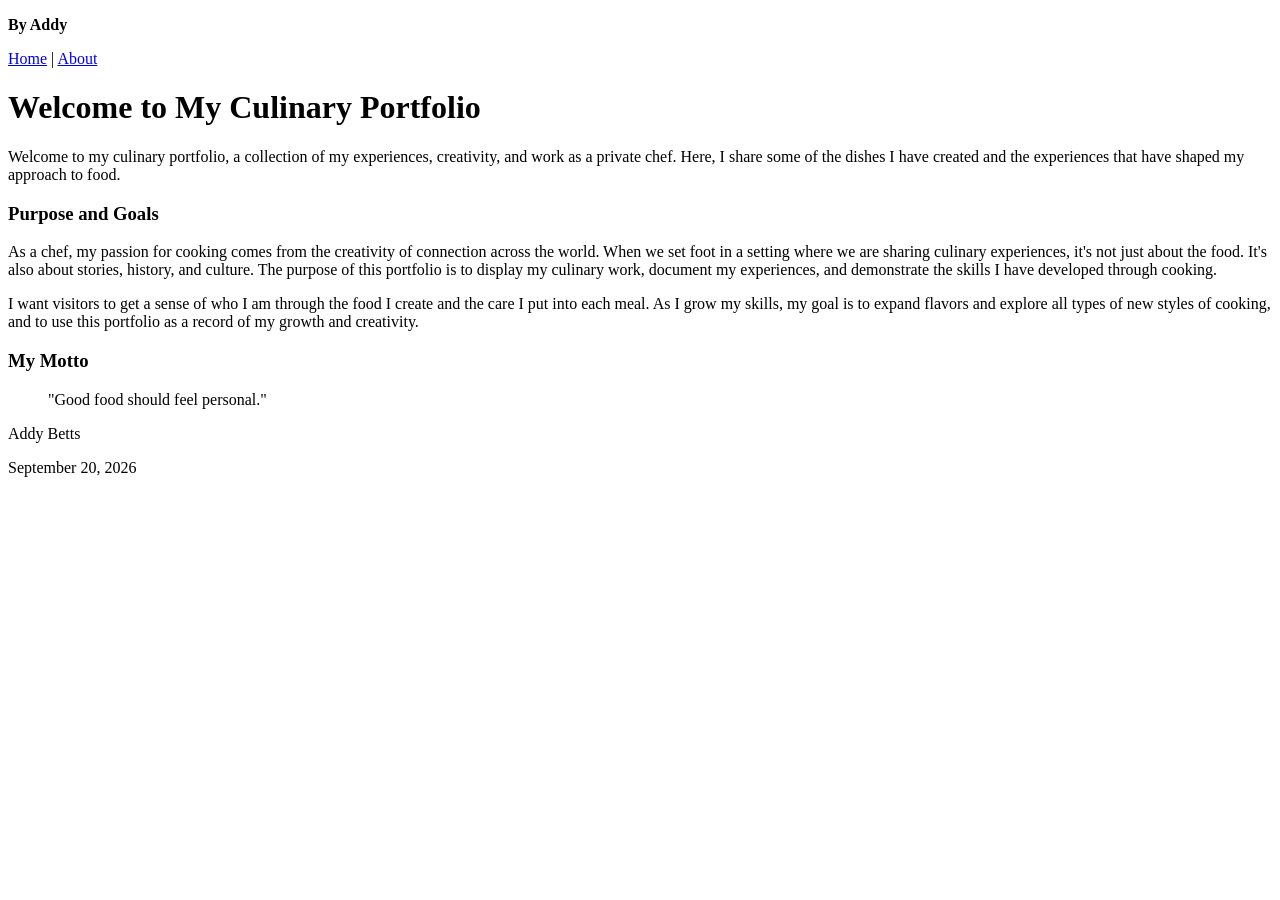
==== index.html @ 5bc896d7 "Add initial HTML structure for culinary portfolio" ====
<!DOCTYPE html>
<html lang="en">
  <head>
    <meta charset="UTF-8">
    <title>By Addy | Private Chef &amp; Culinary Portfolio</title>
  </head>
  <body>

    <!-- ===== Header: logo and navigation (shared template) ===== -->
    <header>
      <p><strong>By Addy</strong></p>
      <nav>
        <a href="index.html">Home</a> |
        <a href="about.html">About</a>
      </nav>
    </header>

    <!-- ===== Main content ===== -->
    <main>
      <h1>Welcome to My Culinary Portfolio</h1>

      <p>
        Welcome to my culinary portfolio, a collection of my experiences,
        creativity, and work as a private chef. Here, I share some of the dishes
        I have created and the experiences that have shaped my approach to food.
      </p>

      <h3>Purpose and Goals</h3>
      <p>
        As a chef, my passion for cooking comes from the creativity of connection
        across the world. When we set foot in a setting where we are sharing
        culinary experiences, it's not just about the food. It's also about
        stories, history, and culture. The purpose of this portfolio is to
        display my culinary work, document my experiences, and demonstrate the
        skills I have developed through cooking.
      </p>
      <p>
        I want visitors to get a sense of who I am through the food I create and
        the care I put into each meal. As I grow my skills, my goal is to expand
        flavors and explore all types of new styles of cooking, and to use this
        portfolio as a record of my growth and creativity.
      </p>

      <h3>My Motto</h3>
      <blockquote>
        <p>"Good food should feel personal."</p>
      </blockquote>
    </main>

    <!-- ===== Footer: name and current date ===== -->
    <footer>
      <p>Addy Betts</p>
      <p>September 20, 2026</p>
    </footer>

  </body>
</html>
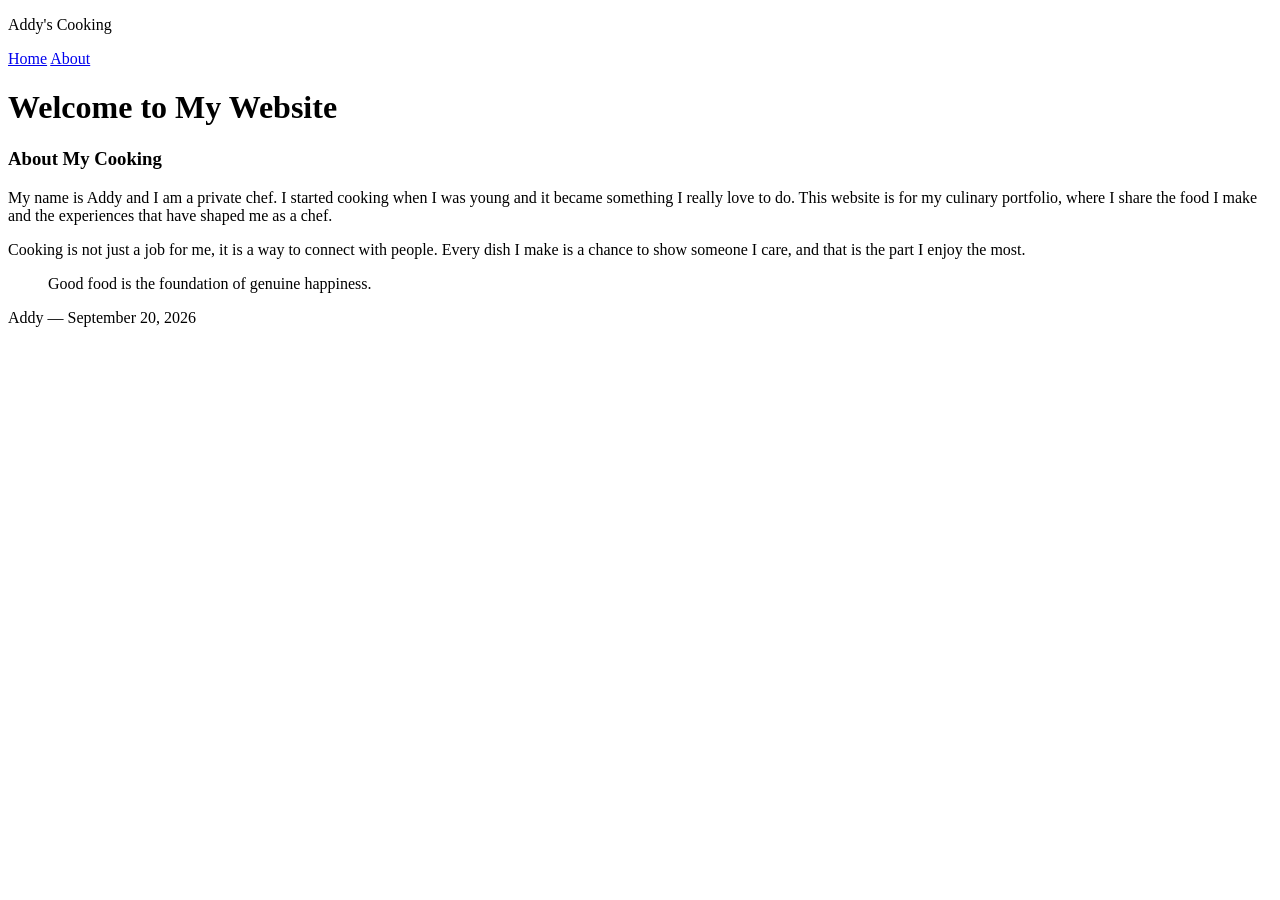
==== commit 7d68c6a3: "Revise index.html for new branding and content Updated the content and structure of the index.html f" ====
--- a/index.html
+++ b/index.html
@@ -1,57 +1,43 @@
 <!DOCTYPE html>
 <html lang="en">
-  <head>
-    <meta charset="UTF-8">
-    <title>By Addy | Private Chef &amp; Culinary Portfolio</title>
-  </head>
-  <body>
+<head>
+<meta charset="UTF-8">
+<title>Addy's Cooking</title>
+</head>
+<body>
 
-    <!-- ===== Header: logo and navigation (shared template) ===== -->
-    <header>
-      <p><strong>By Addy</strong></p>
-      <nav>
-        <a href="index.html">Home</a> |
-        <a href="about.html">About</a>
-      </nav>
-    </header>
+<header>
+<p>Addy's Cooking</p>
+<nav>
+<a href="index.html">Home</a>
+<a href="about.html">About</a>
+</nav>
+</header>
 
-    <!-- ===== Main content ===== -->
-    <main>
-      <h1>Welcome to My Culinary Portfolio</h1>
+<main>
 
-      <p>
-        Welcome to my culinary portfolio, a collection of my experiences,
-        creativity, and work as a private chef. Here, I share some of the dishes
-        I have created and the experiences that have shaped my approach to food.
-      </p>
+<h1>Welcome to My Website</h1>
 
-      <h3>Purpose and Goals</h3>
-      <p>
-        As a chef, my passion for cooking comes from the creativity of connection
-        across the world. When we set foot in a setting where we are sharing
-        culinary experiences, it's not just about the food. It's also about
-        stories, history, and culture. The purpose of this portfolio is to
-        display my culinary work, document my experiences, and demonstrate the
-        skills I have developed through cooking.
-      </p>
-      <p>
-        I want visitors to get a sense of who I am through the food I create and
-        the care I put into each meal. As I grow my skills, my goal is to expand
-        flavors and explore all types of new styles of cooking, and to use this
-        portfolio as a record of my growth and creativity.
-      </p>
+<h3>About My Cooking</h3>
 
-      <h3>My Motto</h3>
-      <blockquote>
-        <p>"Good food should feel personal."</p>
-      </blockquote>
-    </main>
+<p>My name is Addy and I am a private chef. I started cooking when I was
+young and it became something I really love to do. This website is for my
+culinary portfolio, where I share the food I make and the experiences that
+have shaped me as a chef.</p>
 
-    <!-- ===== Footer: name and current date ===== -->
-    <footer>
-      <p>Addy Betts</p>
-      <p>September 20, 2026</p>
-    </footer>
+<p>Cooking is not just a job for me, it is a way to connect with people.
+Every dish I make is a chance to show someone I care, and that is the part
+I enjoy the most.</p>
 
-  </body>
+<blockquote>
+Good food is the foundation of genuine happiness.
+</blockquote>
+
+</main>
+
+<footer>
+<p>Addy &mdash; September 20, 2026</p>
+</footer>
+
+</body>
 </html>
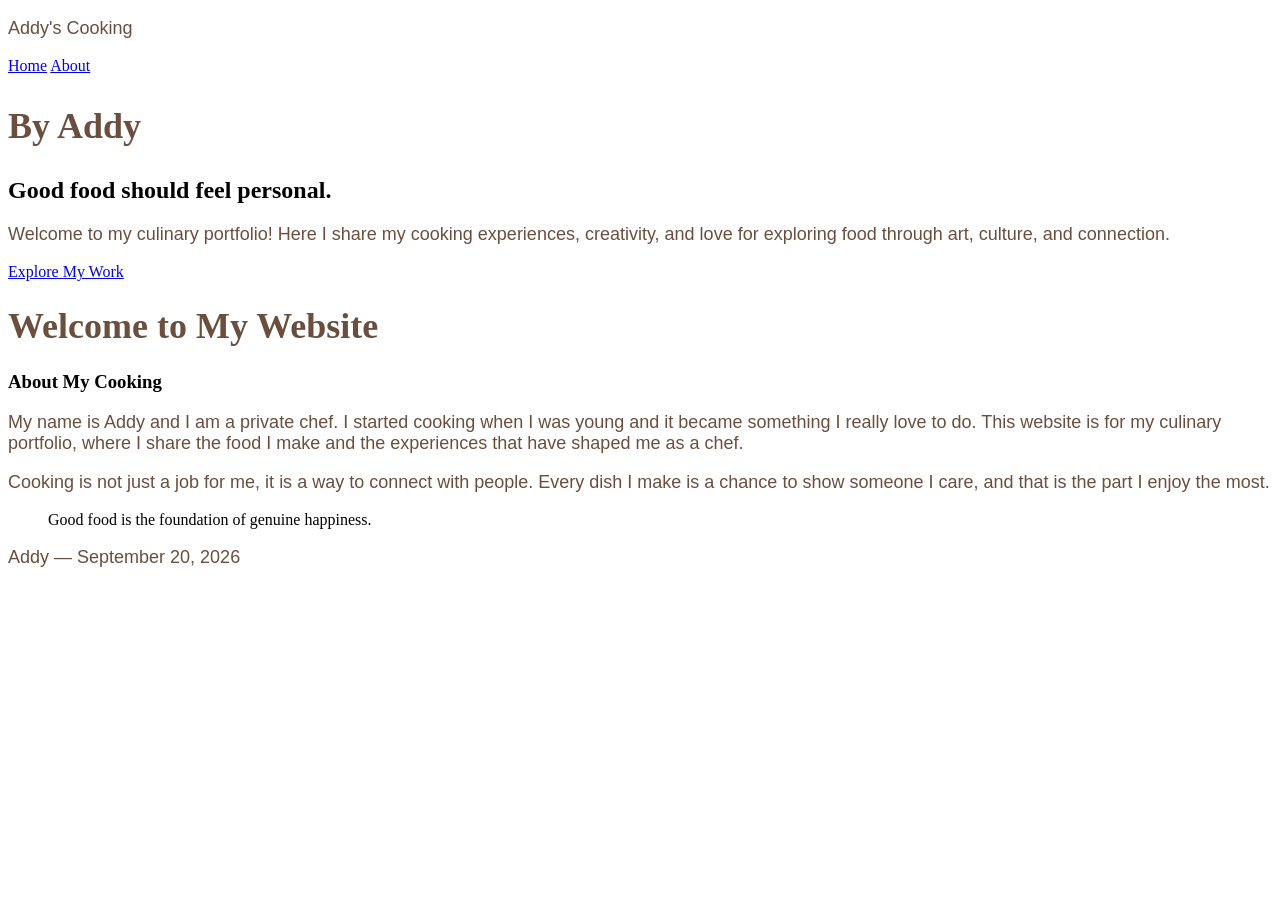
==== commit fe86d43a: "Enhance index.html with hero section Added a hero section with a title, subtitle, and introductory t" ====
--- a/index.html
+++ b/index.html
@@ -2,7 +2,8 @@
 <html lang="en">
 <head>
 <meta charset="UTF-8">
-<title>Addy's Cooking</title>
+<title>Addy's Cooking</title>  
+<link rel="stylesheet" href="style.css">
 </head>
 <body>
 
@@ -15,7 +16,17 @@
 </header>
 
 <main>
+<section class="hero">
+    <h1>By Addy</h1>
 
+    <h2>Good food should feel personal.</h2>
+
+    <p>Welcome to my culinary portfolio! Here I share my
+    cooking experiences, creativity, and love for exploring
+    food through art, culture, and connection.</p>
+
+    <a href="project.html" class="hero-button">Explore My Work</a>
+</section>
 <h1>Welcome to My Website</h1>
 
 <h3>About My Cooking</h3>
--- a/style.css
+++ b/style.css
@@ -0,0 +1,11 @@
+h1 {
+    color: #6B4E3D;
+    font-size: 36px;
+    font-family: 'Playfair Display', serif;
+}
+
+p {
+    color: #6B4E3D;
+    font-size: 18px;
+    font-family: 'Open Sans', sans-serif;
+}
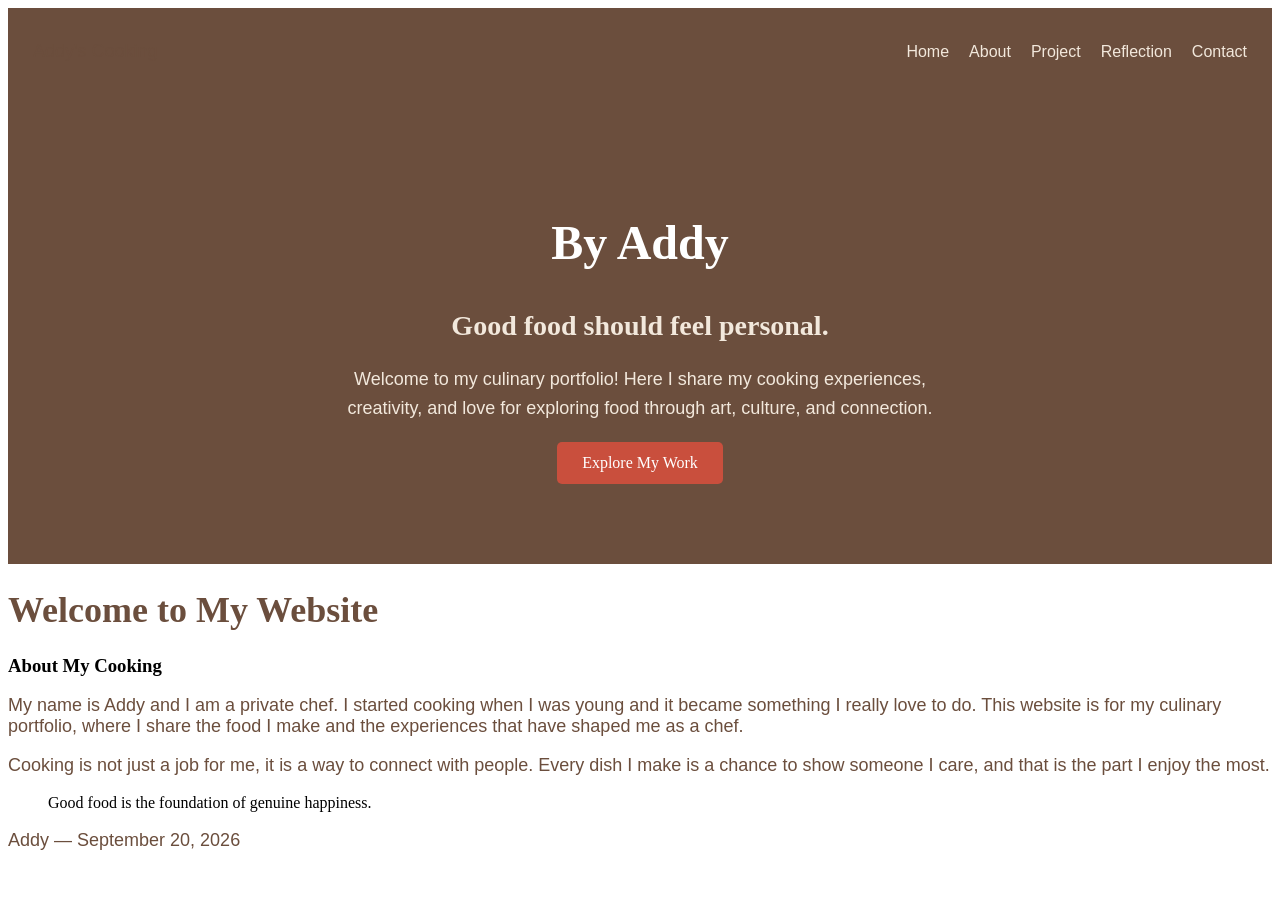
==== commit d4423960: "Enhance navigation with dropdown and additional links Added navigation links and dropdown menu for p" ====
--- a/index.html
+++ b/index.html
@@ -4,16 +4,31 @@
 <meta charset="UTF-8">
 <title>Addy's Cooking</title>  
 <link rel="stylesheet" href="style.css">
+    <link rel="stylesheet" href="nav.css">
 </head>
 <body>
 
+<!-- Header and Navigation -->
 <header>
-<p>Addy's Cooking</p>
-<nav>
-<a href="index.html">Home</a>
-<a href="about.html">About</a>
-</nav>
+    <p>Addy's Cooking</p>
+
+    <nav>
+        <ul>
+            <li><a href="index.html">Home</a></li>
+            <li><a href="about.html">About</a></li>
+            <li>
+                <a href="project.html">Project</a>
+                <ul class="dropdown-menu">
+                    <li><a href="reflection.html">Reflection</a></li>
+                    <li><a href="contact.html">Contact</a></li>
+                </ul>
+            </li>
+            <li><a href="reflection.html">Reflection</a></li>
+            <li><a href="contact.html">Contact</a></li>
+        </ul>
+    </nav>
 </header>
+
 
 <main>
 <section class="hero">
--- a/style.css
+++ b/style.css
@@ -9,3 +9,110 @@
     font-size: 18px;
     font-family: 'Open Sans', sans-serif;
 }
+
+
+.hero {
+    background-color: #6B4E3D;
+    color: #F2E8DC;
+    text-align: center;
+    padding: 80px 20px;
+}
+
+.hero h1 {
+    font-family: 'Playfair Display', serif;
+    font-size: 48px;
+    color: white;
+}
+
+.hero h2 {
+    font-family: 'Playfair Display', serif;
+    font-size: 28px;
+}
+
+.hero p {
+    font-family: 'Open Sans', sans-serif;
+    color: #F2E8DC;
+    font-size: 18px;
+    line-height: 1.6;
+    max-width: 600px;
+    margin: 20px auto;
+}
+
+.hero-button {
+    display: inline-block;
+    background-color: #C94F3D;
+    color: white;
+    padding: 12px 25px;
+    text-decoration: none;
+    border-radius: 5px;
+}
+
+.hero-button:hover {
+    background-color: #F2E8DC;
+    color: #6B4E3D;
+}
+
+@media (max-width: 600px) {
+    .hero {
+        padding: 50px 15px;
+    }
+
+    .hero h1 {
+        font-size: 34px;
+    }
+
+    .hero h2 {
+        font-size: 22px;
+    }
+
+    .hero p {
+        font-size: 16px;
+    }
+}
+.resume-link {
+    display: inline-block;
+    padding: 12px 20px;
+    margin: 15px 0;
+    border: 2px solid #6B4E3D;
+    background-color: #F2E8DC;
+    color: #6B4E3D;
+    border-radius: 5px;
+    text-decoration: none;
+}
+.interests-list {
+    list-style-type: square;
+    padding-left: 30px;
+    margin: 20px 0;
+}
+
+.interests-list li {
+    font-size: 18px;
+    color: #6B4E3D;
+    margin-bottom: 10px;
+}
+
+
+/* Reflection Page Box Model */
+.reflection-box {
+    background-color: #F2E8DC;
+    border: 2px solid #6B4E3D;
+    padding: 20px;
+    margin: 20px;
+}
+
+/* First Letter Pseudo-Element */
+.first-paragraph::first-letter {
+    font-size: 200%;
+    color: #C94F3D;
+    font-weight: bold;
+}
+
+/* First Line Pseudo-Element - Paragraphs 2-4 */
+.reflection-box p:not(.first-paragraph)::first-line {
+    font-weight: 500;
+}
+
+/* Indent Paragraphs 2-4 */
+.reflection-box p:not(.first-paragraph) {
+    text-indent: 30px;
+}
--- a/nav.css
+++ b/nav.css
@@ -0,0 +1,74 @@
+
+header {
+  display: flex;
+  justify-content: space-between;
+  align-items: center;
+  background-color: #6B4E3D;
+  padding: 15px 25px;
+}
+
+header img {
+  width: 80px;
+  height: auto;
+}
+
+nav ul {
+  display: flex;
+  flex-wrap: wrap;
+  list-style: none;
+  gap: 20px;
+  margin: 0;
+  padding: 0;
+}
+
+nav a {
+  color: #F2E8DC;
+  text-decoration: none;
+  font-family: "Open Sans", sans-serif;
+  font-size: 16px;
+}
+
+nav a:hover,
+nav a:focus {
+  color: #C94F3D;
+  text-decoration: underline;
+}
+
+@media (max-width: 600px) {
+  header {
+    flex-direction: column;
+    gap: 15px;
+  }
+
+  nav ul {
+    justify-content: center;
+  }
+}
+
+
+/* Dropdown Navigation Styles */
+nav li {
+    position: relative;
+}
+
+nav .dropdown-menu {
+    display: none;
+    position: absolute;
+    top: 100%;
+    left: 0;
+    background-color: #6B4E3D;
+    padding: 10px;
+    min-width: 140px;
+    z-index: 10;
+}
+
+nav .dropdown-menu li {
+    padding: 8px;
+}
+
+/* Show Dropdown on Hover or Focus */
+nav li:hover > .dropdown-menu,
+nav li:focus-within > .dropdown-menu {
+    display: block;
+}
+
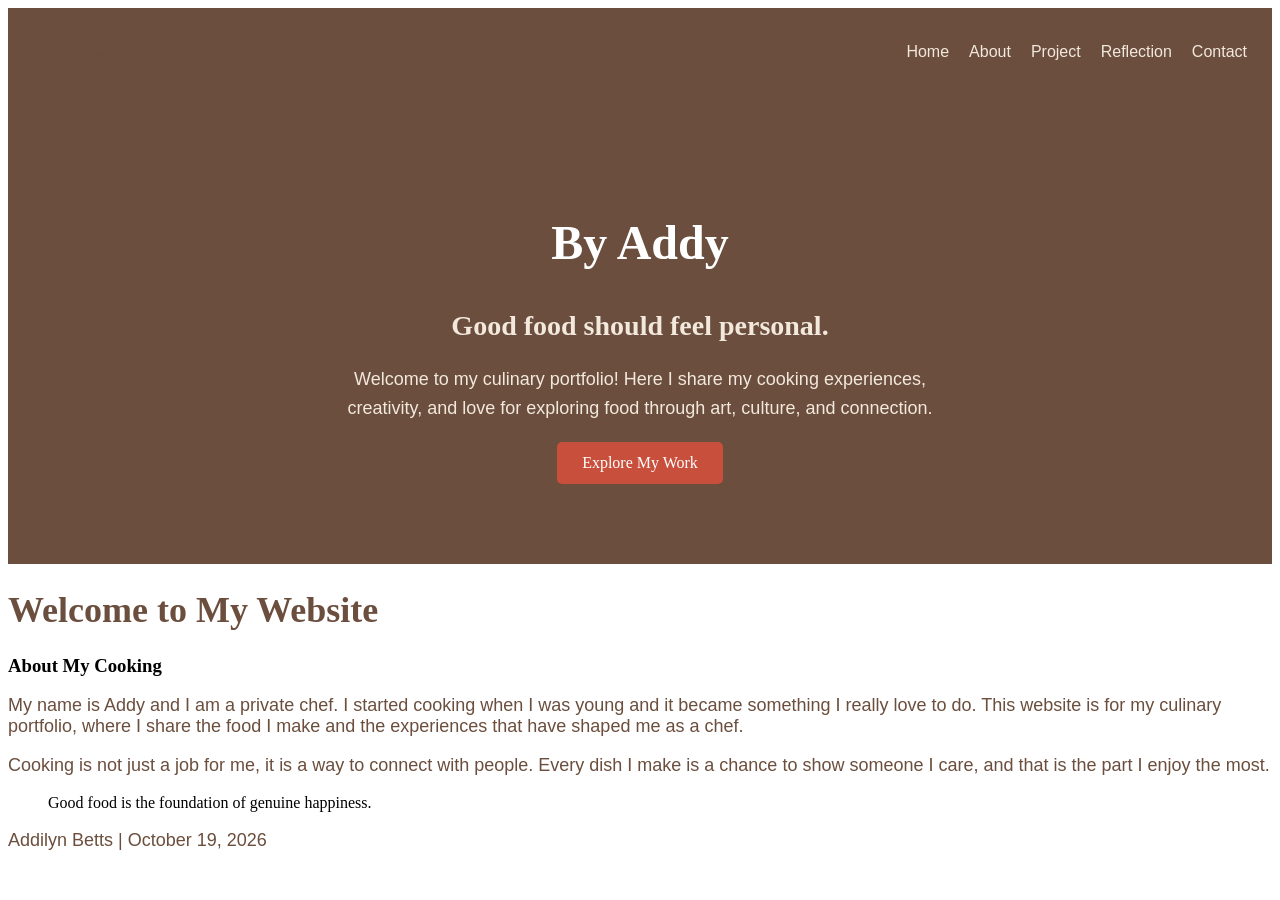
==== commit 0e88ac03: "Update footer with new author name and date" ====
--- a/index.html
+++ b/index.html
@@ -62,7 +62,7 @@
 </main>
 
 <footer>
-<p>Addy &mdash; September 20, 2026</p>
+    <p>Addilyn Betts | October 19, 2026</p>
 </footer>
 
 </body>
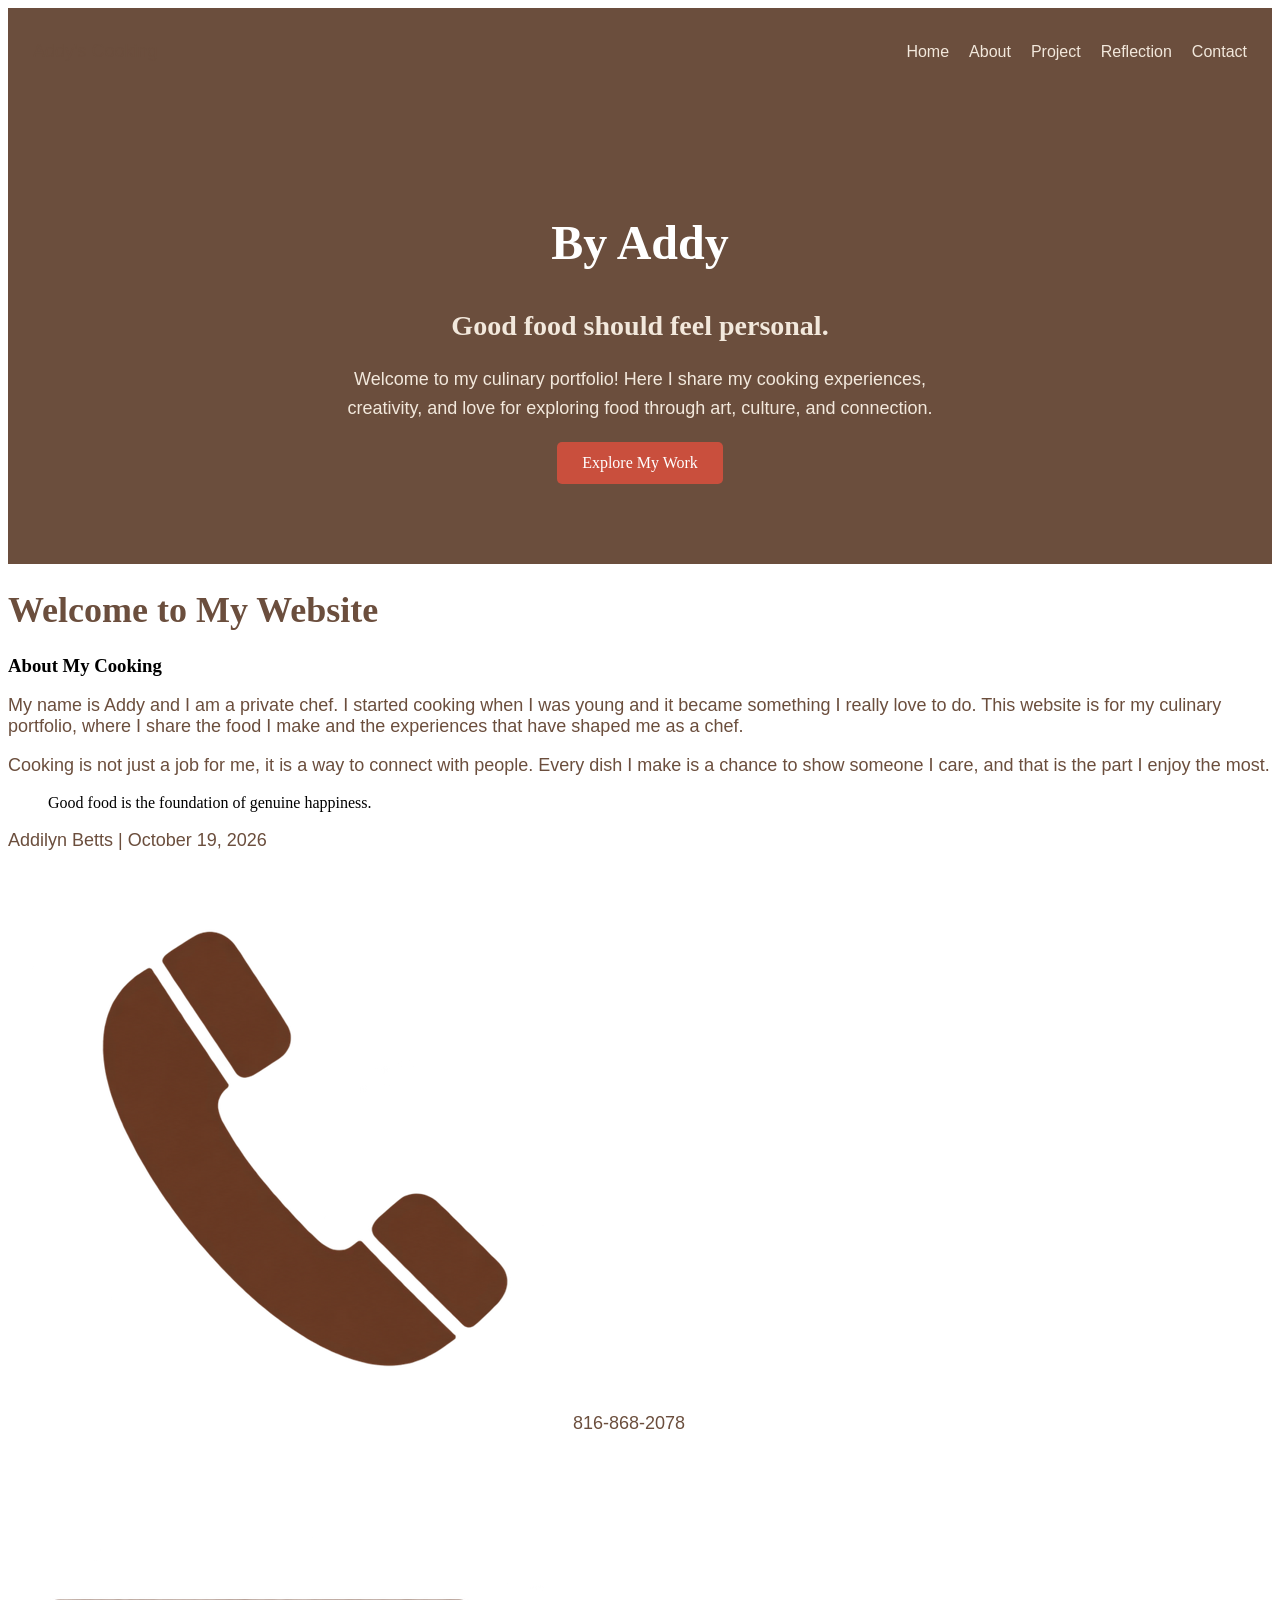
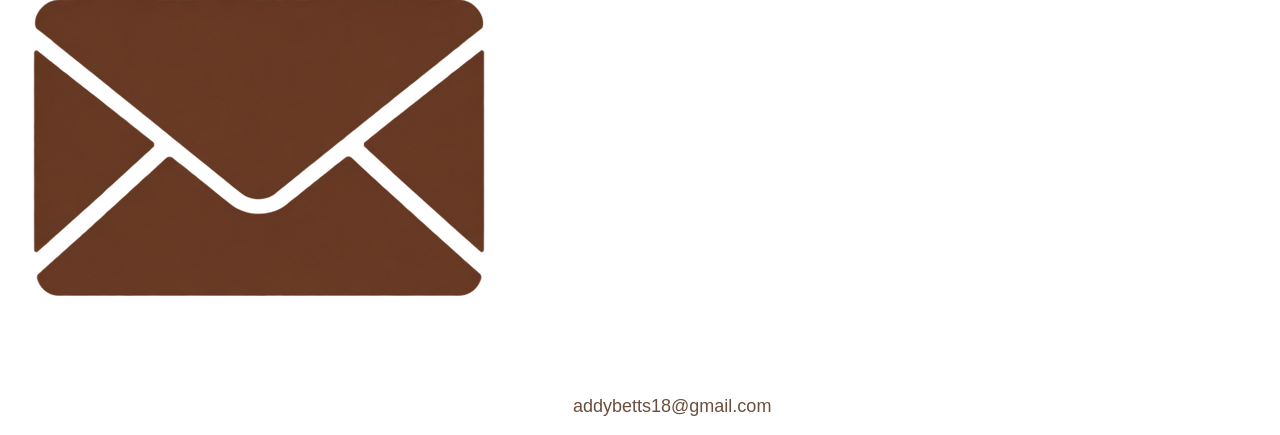
==== commit e5b0c4e6: "Add contact information to footer Added contact information including phone number and email." ====
--- a/index.html
+++ b/index.html
@@ -4,6 +4,7 @@
 <meta charset="UTF-8">
 <title>Addy's Cooking</title>  
 <link rel="stylesheet" href="style.css">
+    <link rel="shortcut icon" type="image/x-icon" href="favicon.ico">
     <link rel="stylesheet" href="nav.css">
 </head>
 <body>
@@ -63,6 +64,15 @@
 
 <footer>
     <p>Addilyn Betts | October 19, 2026</p>
+    <p>
+  <img src="phone.png" alt="Phone icon">
+  816-868-2078
+</p>
+
+<p>
+  <img src="email.png" alt="Email icon">
+  addybetts18@gmail.com
+</p>
 </footer>
 
 </body>
--- a/style.css
+++ b/style.css
@@ -116,3 +116,26 @@
 .reflection-box p:not(.first-paragraph) {
     text-indent: 30px;
 }
+
+
+.about-media {
+    margin: 30px 0;
+    padding: 20px;
+    text-align: center;
+}
+
+.about-photo {
+    width: 300px;
+    max-width: 100%;
+    height: auto;
+    border-radius: 10px;
+    margin: 20px 0;
+}
+
+.resume-video {
+    width: 400px;
+    max-width: 100%;
+    border-radius: 10px;
+    margin: 20px 0;
+}
+
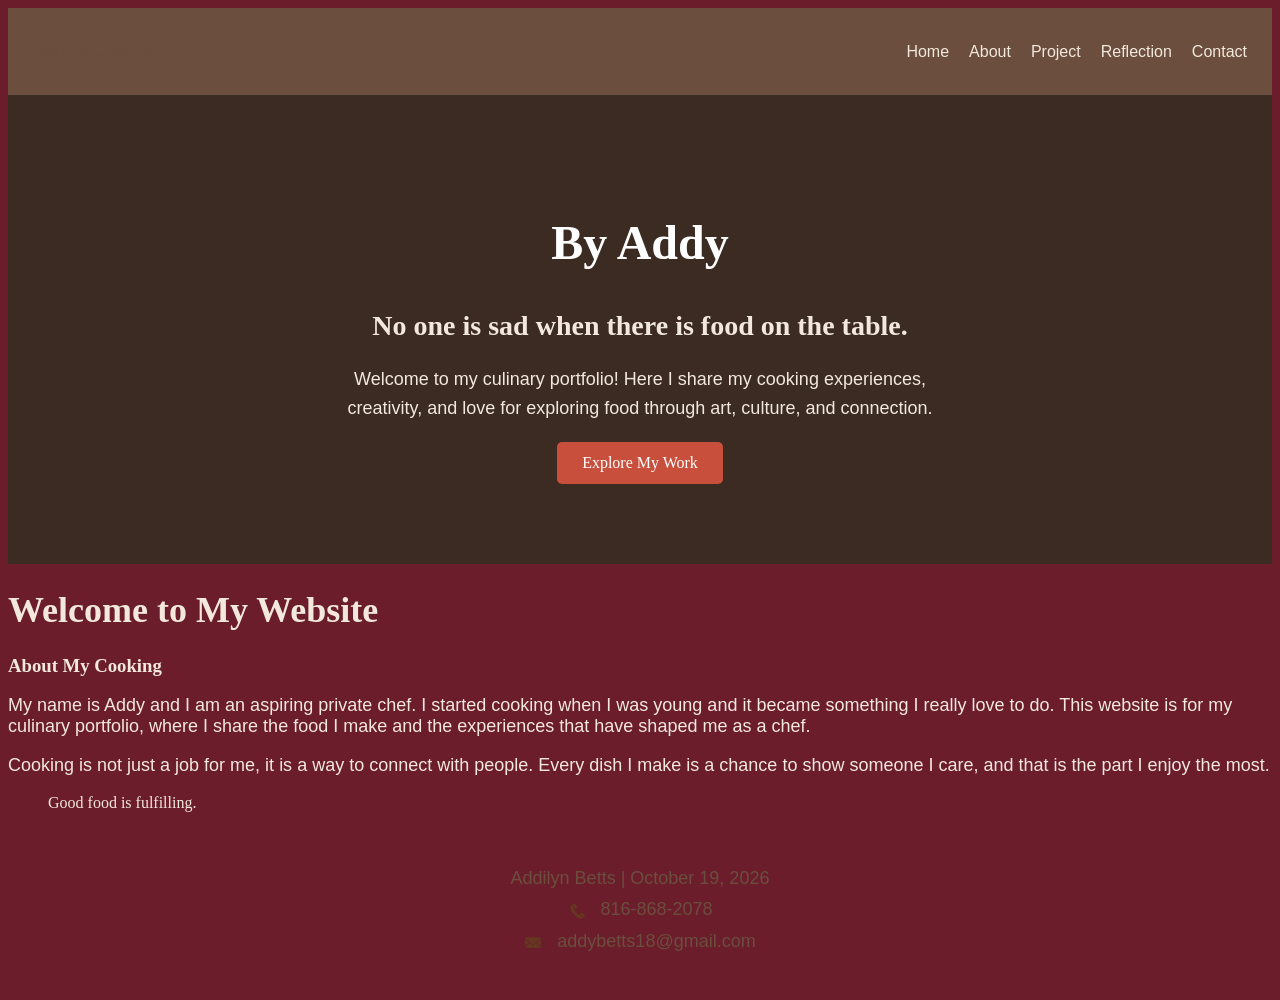
==== commit 1636369c: "Update text in index.html for clarity" ====
--- a/index.html
+++ b/index.html
@@ -35,7 +35,7 @@
 <section class="hero">
     <h1>By Addy</h1>
 
-    <h2>Good food should feel personal.</h2>
+    <h2>No one is sad when there is food on the table.</h2>
 
     <p>Welcome to my culinary portfolio! Here I share my
     cooking experiences, creativity, and love for exploring
@@ -47,7 +47,7 @@
 
 <h3>About My Cooking</h3>
 
-<p>My name is Addy and I am a private chef. I started cooking when I was
+<p>My name is Addy and I am an aspiring private chef. I started cooking when I was
 young and it became something I really love to do. This website is for my
 culinary portfolio, where I share the food I make and the experiences that
 have shaped me as a chef.</p>
@@ -57,7 +57,7 @@
 I enjoy the most.</p>
 
 <blockquote>
-Good food is the foundation of genuine happiness.
+Good food is fulfilling.
 </blockquote>
 
 </main>
--- a/style.css
+++ b/style.css
@@ -138,4 +138,320 @@
     border-radius: 10px;
     margin: 20px 0;
 }
-
+footer {
+  padding: 30px;
+  text-align: center;
+  color: white;
+    background-image: url("footer-bg.jpg");
+  background-size: cover;
+  background-position: center;
+}
+
+footer img {
+  width: 20px;
+  height: 20px;
+  vertical-align: middle;
+  margin-right: 8px;
+}
+
+footer p {
+  margin: 10px;
+}
+
+@media print {
+    @page {
+        margin: 1in;
+    }
+
+    body:has(.education-list) {
+        font-family: Georgia, "Times New Roman", serif;
+        color: black !important;
+        background: white !important;
+        margin: 0;
+    }
+
+    body:has(.education-list) header,
+    body:has(.education-list) main h2,
+    body:has(.education-list) main h3,
+    body:has(.education-list) .interests-list,
+    body:has(.education-list) .resume-link,
+    body:has(.education-list) .about-media,
+    body:has(.education-list) main > p:nth-of-type(n+3),
+    body:has(.education-list) footer img {
+        display: none !important;
+    }
+
+    body:has(.education-list) main,
+    body:has(.education-list) footer {
+        background: none !important;
+        box-shadow: none !important;
+        padding: 0 !important;
+        margin: 0 !important;
+    }
+
+    body:has(.education-list) main h1,
+    body:has(.education-list) main p,
+    body:has(.education-list) .education-list,
+    body:has(.education-list) .education-list li,
+    body:has(.education-list) footer p {
+        color: black !important;
+        font-family: Georgia, "Times New Roman", serif !important;
+        font-size: 11pt;
+        line-height: 1.3;
+    }
+
+    body:has(.education-list) main h1 {
+        font-size: 20pt;
+        margin-bottom: 12pt;
+    }
+
+    body:has(.education-list) footer {
+        margin-top: 20pt !important;
+    }
+}
+
+
+/* Contact Page Styling */
+
+.contact-section {
+  max-width: 600px;
+  margin: 40px auto;
+  padding: 30px;
+}
+
+.contact-section h1 {
+  text-align: center;
+  margin-bottom: 15px;
+}
+
+.contact-section p {
+  text-align: center;
+  margin-bottom: 30px;
+}
+
+/* Contact Form Layout */
+
+.contact-section form {
+  display: flex;
+  flex-direction: column;
+  gap: 12px;
+}
+
+.contact-section label {
+  font-weight: bold;
+  margin-top: 10px;
+}
+
+.contact-section input,
+.contact-section select,
+.contact-section textarea {
+  width: 100%;
+  padding: 12px;
+  border: 1px solid #ccc;
+  border-radius: 5px;
+  font-size: 16px;
+  box-sizing: border-box;
+  font-family: inherit;
+}
+
+/* Submit Button Styling */
+
+.contact-section button {
+  background-color: #206DB6;
+  color: white;
+  border: none;
+  padding: 14px;
+  border-radius: 5px;
+  font-size: 16px;
+  cursor: pointer;
+  margin-top: 15px;
+}
+
+.contact-section button:hover {
+  background-color: #174f84;
+}
+
+/* Mobile Layout */
+
+@media (max-width: 600px) {
+  .contact-section {
+    margin: 20px auto;
+    padding: 15px;
+  }
+}
+
+
+/* Culinary Portfolio Page */
+.project-page {
+    max-width: 1200px;
+    margin: 0 auto;
+    padding: 40px 20px;
+}
+
+.project-page h1 {
+    text-align: center;
+    margin-bottom: 20px;
+}
+
+.project-intro {
+    text-align: center;
+    margin-bottom: 40px;
+}
+
+/* Grid layout for culinary experiences */
+.project-grid {
+    display: grid;
+    grid-template-columns: repeat(2, 1fr);
+    gap: 30px;
+}
+
+.project-card {
+    padding: 20px;
+    border-radius: 12px;
+    background-color: #f5eee7;
+}
+
+.project-card figure {
+    margin: 0;
+}
+
+.project-card img {
+    width: 100%;
+    height: 250px;
+    object-fit: cover;
+    border-radius: 8px;
+}
+
+.project-card figcaption {
+    font-size: 14px;
+    margin-top: 8px;
+}
+
+.project-card h2 {
+    margin-top: 15px;
+}
+
+/* Mobile responsive layout */
+@media screen and (max-width: 600px) {
+    .project-grid {
+        grid-template-columns: 1fr;
+    }
+
+    .project-page {
+        padding: 20px 12px;
+    }
+
+    .project-page h1 {
+        font-size: 26px;
+    }
+
+    .project-card img {
+        height: auto;
+    }
+
+    .project-card {
+        padding: 15px;
+    }
+}
+
+
+/* Cooking Experience Table */
+
+.cooking-table-section {
+    padding: 30px 20px;
+    text-align: center;
+}
+
+.table-container {
+    width: 100%;
+    overflow-x: auto;
+}
+
+.cooking-table {
+    width: 100%;
+    border-collapse: collapse;
+    border: 2px solid #6B4E3D;
+    margin: 20px auto;
+}
+
+.cooking-table caption {
+    font-size: 20px;
+    font-weight: bold;
+    padding: 12px;
+    color: #6B4E3D;
+}
+
+.cooking-table th,
+.cooking-table td {
+    padding: 14px;
+    border: 1px solid #6B4E3D;
+    text-align: left;
+}
+
+.cooking-table thead {
+    background-color: #6B4E3D;
+    color: white;
+}
+
+/* First and third data rows */
+.cooking-table tbody tr:nth-child(odd) {
+    background-color: #F2E8DC;
+}
+
+/* Second and fourth data rows */
+.cooking-table tbody tr:nth-child(even) {
+    background-color: #FFFFFF;
+}
+
+/* Mobile responsive table */
+@media screen and (max-width: 600px) {
+    .cooking-table {
+        font-size: 13px;
+    }
+
+    .cooking-table th,
+    .cooking-table td {
+        padding: 8px;
+    }
+}
+
+.hero {
+    background-image: linear-gradient(
+        rgba(0, 0, 0, 0.45),
+        rgba(0, 0, 0, 0.45)
+    ), url("media/cover.jpg");
+    background-size: cover;
+    background-position: center;
+    background-repeat: no-repeat;
+}
+
+body {
+    background-color: #6B1D2C;
+    color: #F2E8DC;
+}
+
+main {
+    background-color: #6B1D2C;
+    color: #F2E8DC;
+}
+
+main h1,
+main h2,
+main h3,
+main p {
+    color: #F2E8DC;
+}
+
+/* Fix project card text colors */
+.project-card {
+    background-color: #F4EDE4;
+    color: #701C2C;
+}
+
+.project-card h2,
+.project-card h3,
+.project-card p,
+.project-card span {
+    color: #701C2C;
+}
+
--- a/nav.css
+++ b/nav.css
@@ -72,3 +72,42 @@
     display: block;
 }
 
+
+/* Pasta Mobile Navigation */
+.hamburger {
+    display: none;
+    background: transparent;
+    border: none;
+    color: #F2E8DC;
+}
+
+@media screen and (max-width: 600px) {
+    nav {
+        width: 100%;
+        text-align: center;
+    }
+
+    .hamburger {
+        display: block;
+        font-size: 30px;
+        cursor: pointer;
+        margin: 0 auto;
+    }
+
+    nav ul {
+        display: none;
+        flex-direction: column;
+        align-items: center;
+        gap: 15px;
+        padding: 15px;
+    }
+
+    nav ul.show {
+        display: flex;
+    }
+
+    nav .dropdown-menu {
+        position: static;
+    }
+}
+
